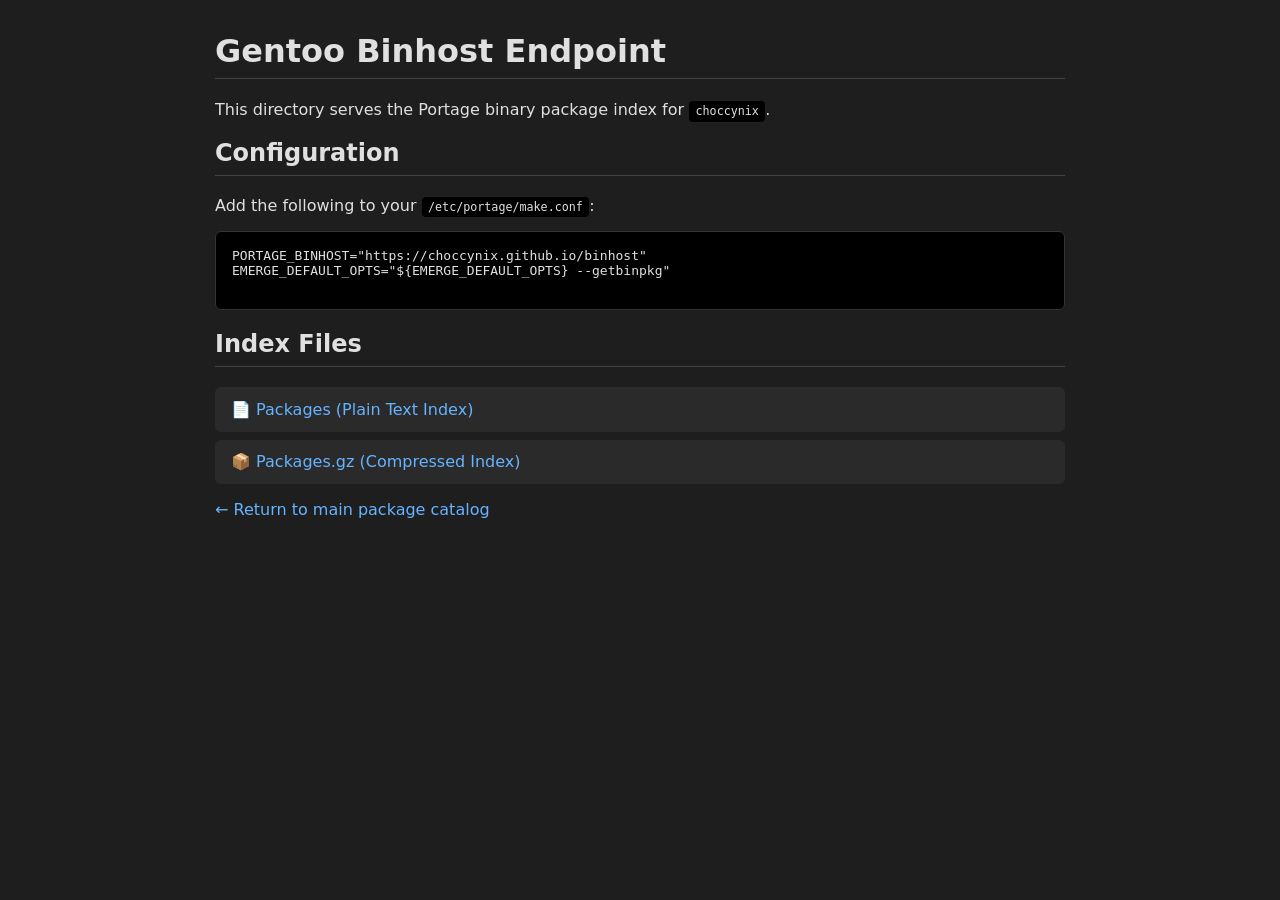
==== binhost/index.html @ 355d3e95 "Auto-update Gentoo binhost index [skip ci]" ====
<!DOCTYPE html>
<html lang="en">
<head>
    <meta charset="UTF-8">
    <meta name="viewport" content="width=device-width, initial-scale=1.0">
    <title>Gentoo Binhost Index - choccynix</title>
    <style>
        body { font-family: system-ui, -apple-system, sans-serif; margin: 2rem auto; max-width: 850px; background: #1e1e1e; color: #e0e0e0; padding: 0 1rem; }
        a { color: #66b3ff; text-decoration: none; }
        a:hover { text-decoration: underline; }
        h1, h2 { border-bottom: 1px solid #444; padding-bottom: 0.5rem; }
        pre { background: #000; padding: 1rem; border-radius: 6px; overflow-x: auto; border: 1px solid #333; }
        ul { list-style: none; padding: 0; }
        li { margin: 0.5rem 0; background: #2a2a2a; padding: 0.8rem 1rem; border-radius: 6px; }
        code { background: #000; padding: 0.2rem 0.4rem; border-radius: 4px; font-size: 0.9em; }
    </style>
</head>
<body>
    <h1>Gentoo Binhost Endpoint</h1>
    <p>This directory serves the Portage binary package index for <code>choccynix</code>.</p>
    
    <h2>Configuration</h2>
    <p>Add the following to your <code>/etc/portage/make.conf</code>:</p>
    <pre>
PORTAGE_BINHOST="https://choccynix.github.io/binhost"
EMERGE_DEFAULT_OPTS="${EMERGE_DEFAULT_OPTS} --getbinpkg"
    </pre>

    <h2>Index Files</h2>
    <ul>
        <li>📄 <a href="Packages">Packages (Plain Text Index)</a></li>
        <li>📦 <a href="Packages.gz">Packages.gz (Compressed Index)</a></li>
    </ul>

    <p><a href="../">&larr; Return to main package catalog</a></p>
</body>
</html>
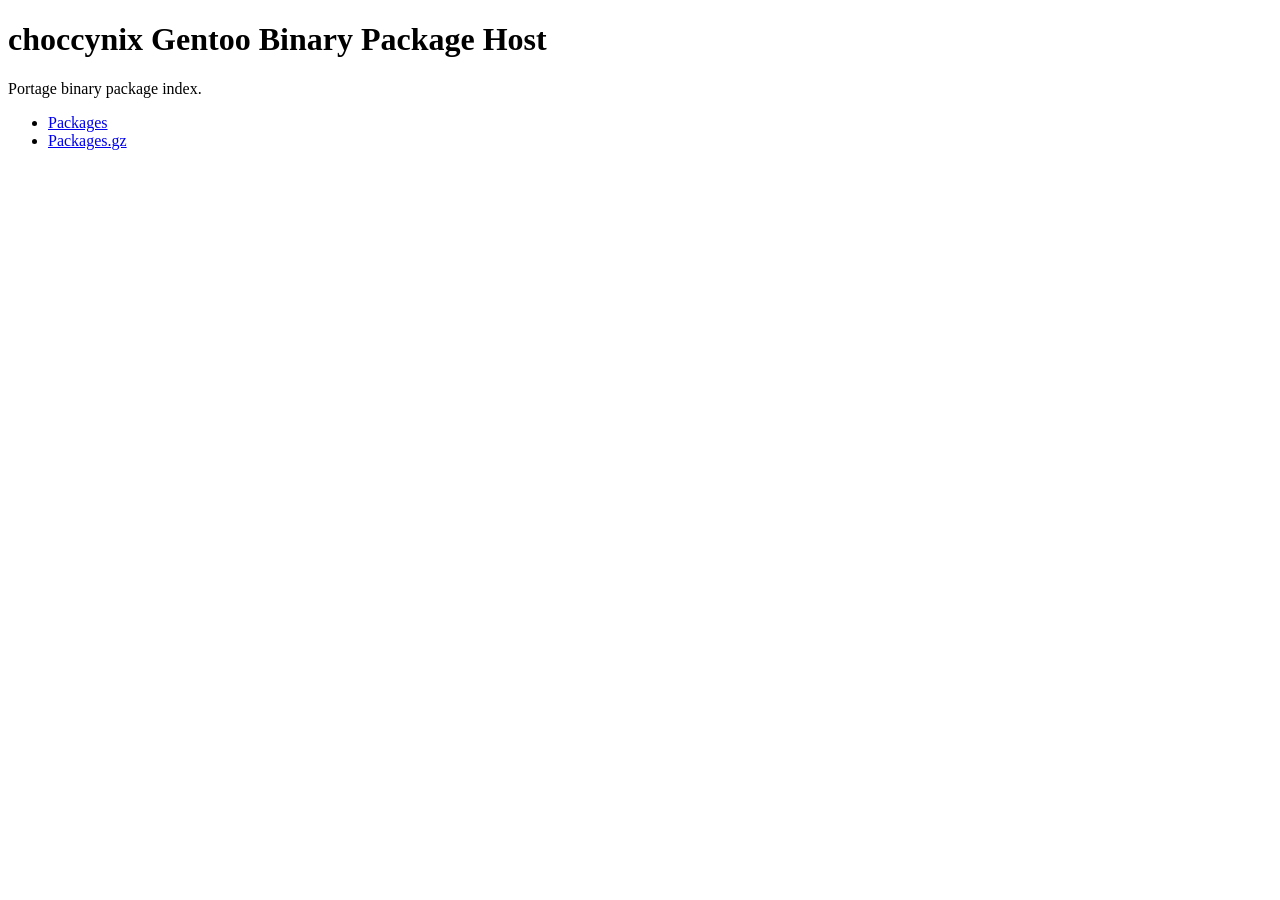
==== commit bad113b7: "Auto-update Gentoo binhost index [skip ci]" ====
--- a/binhost/index.html
+++ b/binhost/index.html
@@ -1,37 +1,27 @@
 <!DOCTYPE html>
 <html lang="en">
 <head>
-    <meta charset="UTF-8">
-    <meta name="viewport" content="width=device-width, initial-scale=1.0">
-    <title>Gentoo Binhost Index - choccynix</title>
-    <style>
-        body { font-family: system-ui, -apple-system, sans-serif; margin: 2rem auto; max-width: 850px; background: #1e1e1e; color: #e0e0e0; padding: 0 1rem; }
-        a { color: #66b3ff; text-decoration: none; }
-        a:hover { text-decoration: underline; }
-        h1, h2 { border-bottom: 1px solid #444; padding-bottom: 0.5rem; }
-        pre { background: #000; padding: 1rem; border-radius: 6px; overflow-x: auto; border: 1px solid #333; }
-        ul { list-style: none; padding: 0; }
-        li { margin: 0.5rem 0; background: #2a2a2a; padding: 0.8rem 1rem; border-radius: 6px; }
-        code { background: #000; padding: 0.2rem 0.4rem; border-radius: 4px; font-size: 0.9em; }
-    </style>
+<meta charset="UTF-8">
+<title>choccynix Binhost</title>
 </head>
+
 <body>
-    <h1>Gentoo Binhost Endpoint</h1>
-    <p>This directory serves the Portage binary package index for <code>choccynix</code>.</p>
-    
-    <h2>Configuration</h2>
-    <p>Add the following to your <code>/etc/portage/make.conf</code>:</p>
-    <pre>
-PORTAGE_BINHOST="https://choccynix.github.io/binhost"
-EMERGE_DEFAULT_OPTS="${EMERGE_DEFAULT_OPTS} --getbinpkg"
-    </pre>
 
-    <h2>Index Files</h2>
-    <ul>
-        <li>📄 <a href="Packages">Packages (Plain Text Index)</a></li>
-        <li>📦 <a href="Packages.gz">Packages.gz (Compressed Index)</a></li>
-    </ul>
+<h1>choccynix Gentoo Binary Package Host</h1>
 
-    <p><a href="../">&larr; Return to main package catalog</a></p>
+<p>
+Portage binary package index.
+</p>
+
+<ul>
+<li>
+<a href="Packages">Packages</a>
+</li>
+
+<li>
+<a href="Packages.gz">Packages.gz</a>
+</li>
+</ul>
+
 </body>
 </html>
